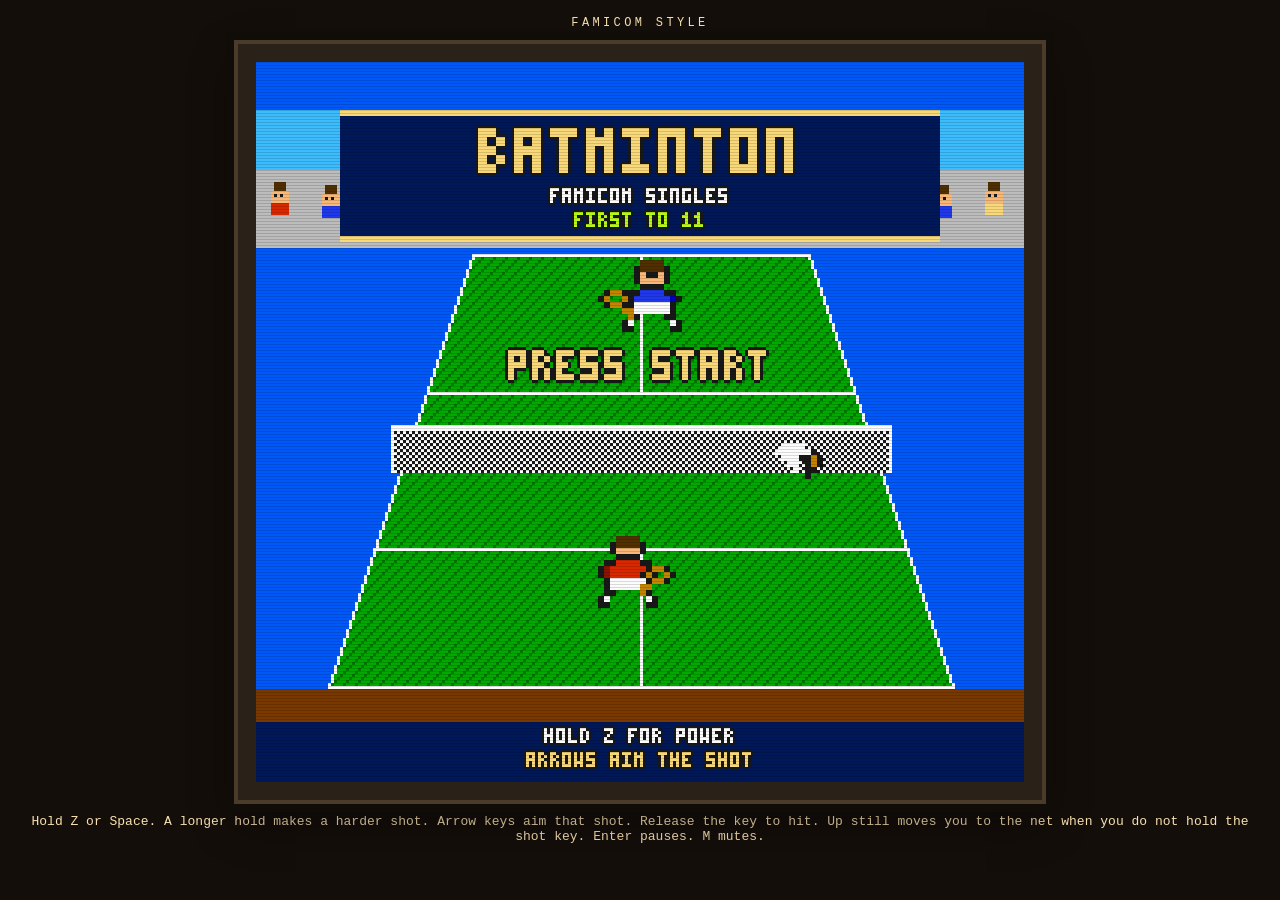
==== index.html @ 5c83d10c "Publish BATMINTON for GitHub Pages and an X player card. The page matches the Spear host pattern. Ho" ====
<!DOCTYPE html>
<html lang="en">
<head>
  <meta charset="utf-8">
  <meta name="viewport" content="width=device-width, initial-scale=1">
  <title>BATMINTON</title>
  <!--
    Hosted at https://xyzzyapps.github.io/batminton/
    X reads these tags and, on desktop, loads the page in the timeline as a Player Card.
    The domain must pass the X Player Card validator before the inline player appears.
    Do not add X-Frame-Options or a CSP frame-ancestors rule that blocks x.com.
  -->
  <meta name="twitter:card" content="player" />
  <meta name="twitter:title" content="BATMINTON" />
  <meta name="twitter:description" content="A Famicom badminton match. You versus the computer. First to 11 points." />
  <meta name="twitter:image" content="https://xyzzyapps.github.io/batminton/preview.png" />
  <meta name="twitter:image:alt" content="A Famicom badminton court. The near player stands at the bottom. The computer stands at the top." />
  <meta name="twitter:player" content="https://xyzzyapps.github.io/batminton/" />
  <meta name="twitter:player:width" content="480" />
  <meta name="twitter:player:height" content="450" />
  <meta property="og:title" content="BATMINTON" />
  <meta property="og:description" content="A Famicom badminton match. You versus the computer. First to 11 points." />
  <meta property="og:image" content="https://xyzzyapps.github.io/batminton/preview.png" />
  <meta property="og:image:width" content="1200" />
  <meta property="og:image:height" content="628" />
  <meta property="og:type" content="website" />
  <link rel="stylesheet" href="styles.css">
  <script>
    if (window.top !== window.self) document.documentElement.classList.add('embed');
  </script>
</head>
<body>
  <main>
    <p class="mark">FAMICOM STYLE</p>
    <div id="crt">
      <canvas id="game" width="256" height="240"></canvas>
      <div class="scan"></div>
    </div>
    <p class="help">Hold Z or Space. A longer hold makes a harder shot. Arrow keys aim that shot. Release the key to hit. Up still moves you to the net when you do not hold the shot key. Enter pauses. M mutes.</p>
    <div id="pad">
      <button type="button" data-code="ArrowLeft" aria-label="Move left">LEFT</button>
      <button type="button" data-code="ArrowUp" aria-label="Move toward the net">UP</button>
      <button type="button" data-code="ArrowDown" aria-label="Move back">DOWN</button>
      <button type="button" data-code="ArrowRight" aria-label="Move right">RIGHT</button>
      <button type="button" data-code="KeyZ" aria-label="Hold to charge the shot. Release to hit.">SWING</button>
    </div>
  </main>
  <script>
    function blitFrame(bytes, w, h, ox, oy) {
      const canvas = document.getElementById('game');
      const ctx = canvas.getContext('2d', { alpha: false });
      ctx.imageSmoothingEnabled = false;
      ctx.fillStyle = '#001858';
      ctx.fillRect(0, 0, canvas.width, canvas.height);
      const src = bytes instanceof Uint8ClampedArray ? bytes : new Uint8ClampedArray(bytes);
      ctx.putImageData(new ImageData(src, w, h), ox, oy);
    }
  </script>
  <script src="main.dart.js"></script>
</body>
</html>
---- styles.css ----
html, body {
  margin: 0;
  min-height: 100%;
  background: #140e0a;
  color: #f8e0b0;
  font-family: "Courier New", Courier, monospace;
}

body {
  display: flex;
  align-items: center;
  justify-content: center;
}

main {
  display: flex;
  flex-direction: column;
  align-items: center;
  gap: 10px;
  padding: 16px;
}

.mark {
  margin: 0;
  letter-spacing: 0.28em;
  font-size: 12px;
}

#crt {
  position: relative;
  padding: 18px;
  background: #2a2118;
  border: 4px solid #4a3b2a;
  box-shadow: 0 0 0 8px #100c08, 0 18px 40px rgba(0, 0, 0, 0.45);
}

canvas {
  display: block;
  width: min(768px, calc(100vw - 72px));
  height: auto;
  aspect-ratio: 256 / 240;
  background: #001858;
  image-rendering: pixelated;
  image-rendering: crisp-edges;
}

.scan {
  position: absolute;
  left: 18px;
  right: 18px;
  top: 18px;
  bottom: 18px;
  pointer-events: none;
  background: repeating-linear-gradient(
    to bottom,
    rgba(0, 0, 0, 0.14) 0 1px,
    rgba(0, 0, 0, 0) 1px 3px
  );
}

.help {
  margin: 0;
  font-size: 13px;
  text-align: center;
}

#pad {
  display: none;
  flex-wrap: wrap;
  justify-content: center;
  gap: 8px;
}

#pad button {
  min-width: 72px;
  min-height: 48px;
  border: 3px solid #f8d878;
  background: #001858;
  color: #fcfcfc;
  font-family: inherit;
  font-weight: 700;
  letter-spacing: 0.04em;
}

@media (pointer: coarse), (max-width: 800px) {
  #pad {
    display: flex;
  }
}

html.embed,
html.embed body {
  height: 100%;
  background: #000;
}

html.embed main {
  width: 100%;
  height: 100%;
  padding: 0;
  gap: 0;
}

html.embed .mark,
html.embed .help,
html.embed #pad,
html.embed .scan {
  display: none;
}

html.embed #crt {
  width: 100%;
  height: 100%;
  padding: 0;
  border: 0;
  box-shadow: none;
  background: #000;
}

html.embed canvas {
  width: 100%;
  height: 100%;
  aspect-ratio: auto;
}
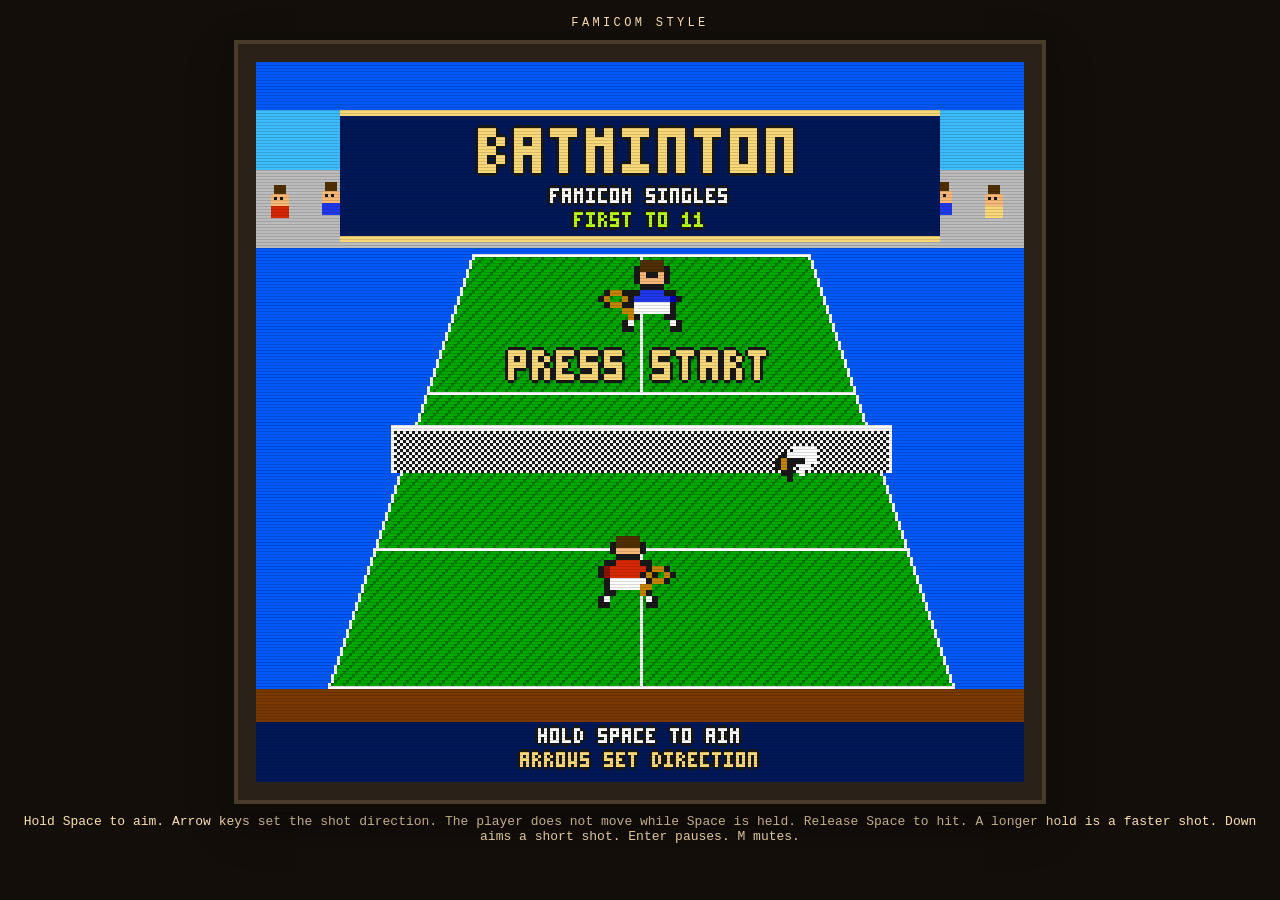
==== commit 36c38d7e: "Send normal shots into the far court and keep the player still while aiming. Space is the only shot " ====
--- a/index.html
+++ b/index.html
@@ -36,13 +36,13 @@
       <canvas id="game" width="256" height="240"></canvas>
       <div class="scan"></div>
     </div>
-    <p class="help">Hold Z or Space. A longer hold makes a harder shot. Arrow keys aim that shot. Release the key to hit. Up still moves you to the net when you do not hold the shot key. Enter pauses. M mutes.</p>
+    <p class="help">Hold Space to aim. Arrow keys set the shot direction. The player does not move while Space is held. Release Space to hit. A longer hold is a faster shot. Down aims a short shot. Enter pauses. M mutes.</p>
     <div id="pad">
       <button type="button" data-code="ArrowLeft" aria-label="Move left">LEFT</button>
       <button type="button" data-code="ArrowUp" aria-label="Move toward the net">UP</button>
       <button type="button" data-code="ArrowDown" aria-label="Move back">DOWN</button>
       <button type="button" data-code="ArrowRight" aria-label="Move right">RIGHT</button>
-      <button type="button" data-code="KeyZ" aria-label="Hold to charge the shot. Release to hit.">SWING</button>
+      <button type="button" data-code="Space" aria-label="Hold to charge the shot. Release to hit.">SWING</button>
     </div>
   </main>
   <script>
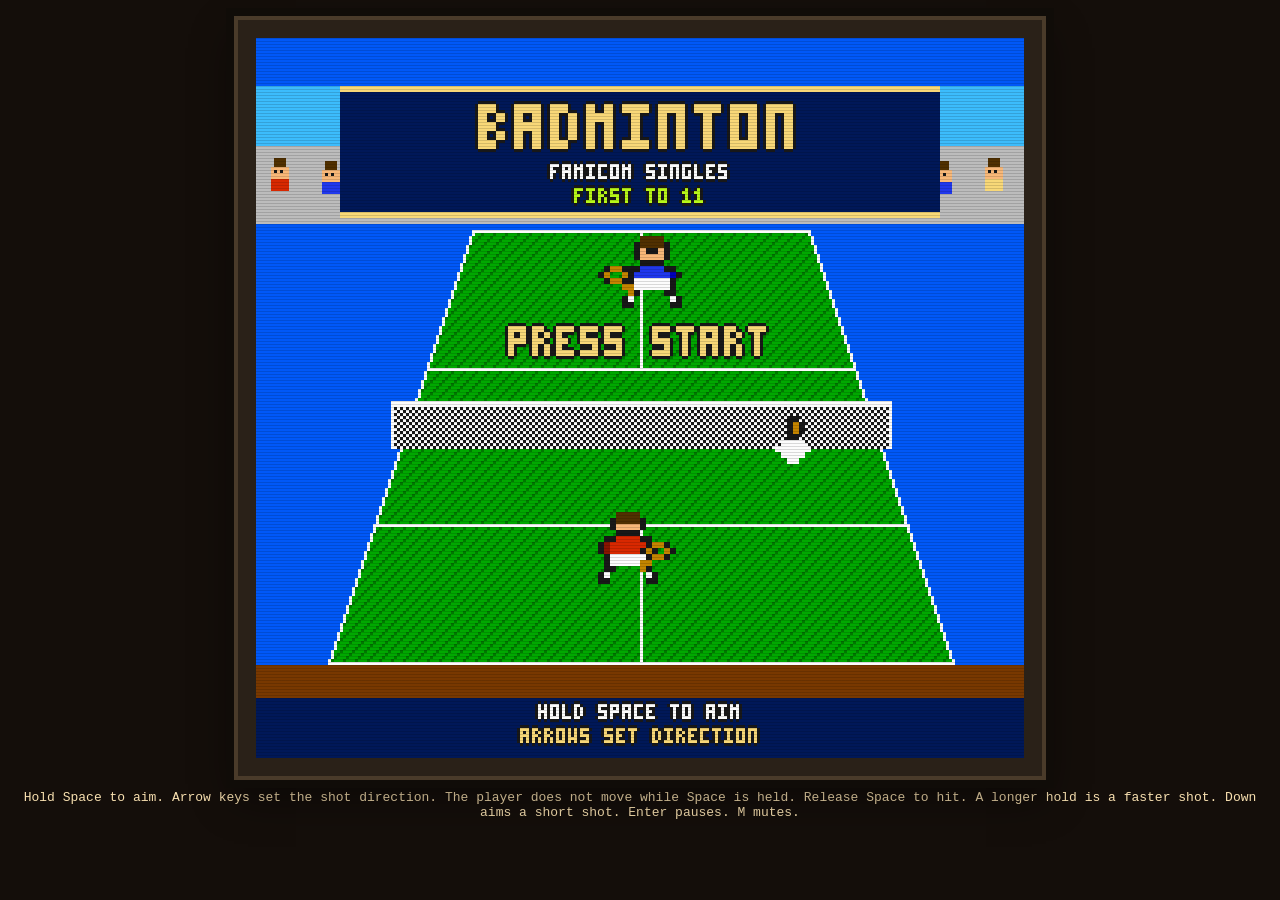
==== commit 08bf7a57: "Rename the title to BADMINTON and remove the FAMICOM STYLE label." ====
--- a/index.html
+++ b/index.html
@@ -3,7 +3,7 @@
 <head>
   <meta charset="utf-8">
   <meta name="viewport" content="width=device-width, initial-scale=1">
-  <title>BATMINTON</title>
+  <title>BADMINTON</title>
   <!--
     Hosted at https://xyzzyapps.github.io/batminton/
     X reads these tags and, on desktop, loads the page in the timeline as a Player Card.
@@ -11,14 +11,14 @@
     Do not add X-Frame-Options or a CSP frame-ancestors rule that blocks x.com.
   -->
   <meta name="twitter:card" content="player" />
-  <meta name="twitter:title" content="BATMINTON" />
+  <meta name="twitter:title" content="BADMINTON" />
   <meta name="twitter:description" content="A Famicom badminton match. You versus the computer. First to 11 points." />
   <meta name="twitter:image" content="https://xyzzyapps.github.io/batminton/preview.png" />
   <meta name="twitter:image:alt" content="A Famicom badminton court. The near player stands at the bottom. The computer stands at the top." />
   <meta name="twitter:player" content="https://xyzzyapps.github.io/batminton/" />
   <meta name="twitter:player:width" content="480" />
   <meta name="twitter:player:height" content="450" />
-  <meta property="og:title" content="BATMINTON" />
+  <meta property="og:title" content="BADMINTON" />
   <meta property="og:description" content="A Famicom badminton match. You versus the computer. First to 11 points." />
   <meta property="og:image" content="https://xyzzyapps.github.io/batminton/preview.png" />
   <meta property="og:image:width" content="1200" />
@@ -31,7 +31,6 @@
 </head>
 <body>
   <main>
-    <p class="mark">FAMICOM STYLE</p>
     <div id="crt">
       <canvas id="game" width="256" height="240"></canvas>
       <div class="scan"></div>
--- a/styles.css
+++ b/styles.css
@@ -18,12 +18,6 @@
   align-items: center;
   gap: 10px;
   padding: 16px;
-}
-
-.mark {
-  margin: 0;
-  letter-spacing: 0.28em;
-  font-size: 12px;
 }
 
 #crt {
@@ -101,7 +95,6 @@
   gap: 0;
 }
 
-html.embed .mark,
 html.embed .help,
 html.embed #pad,
 html.embed .scan {
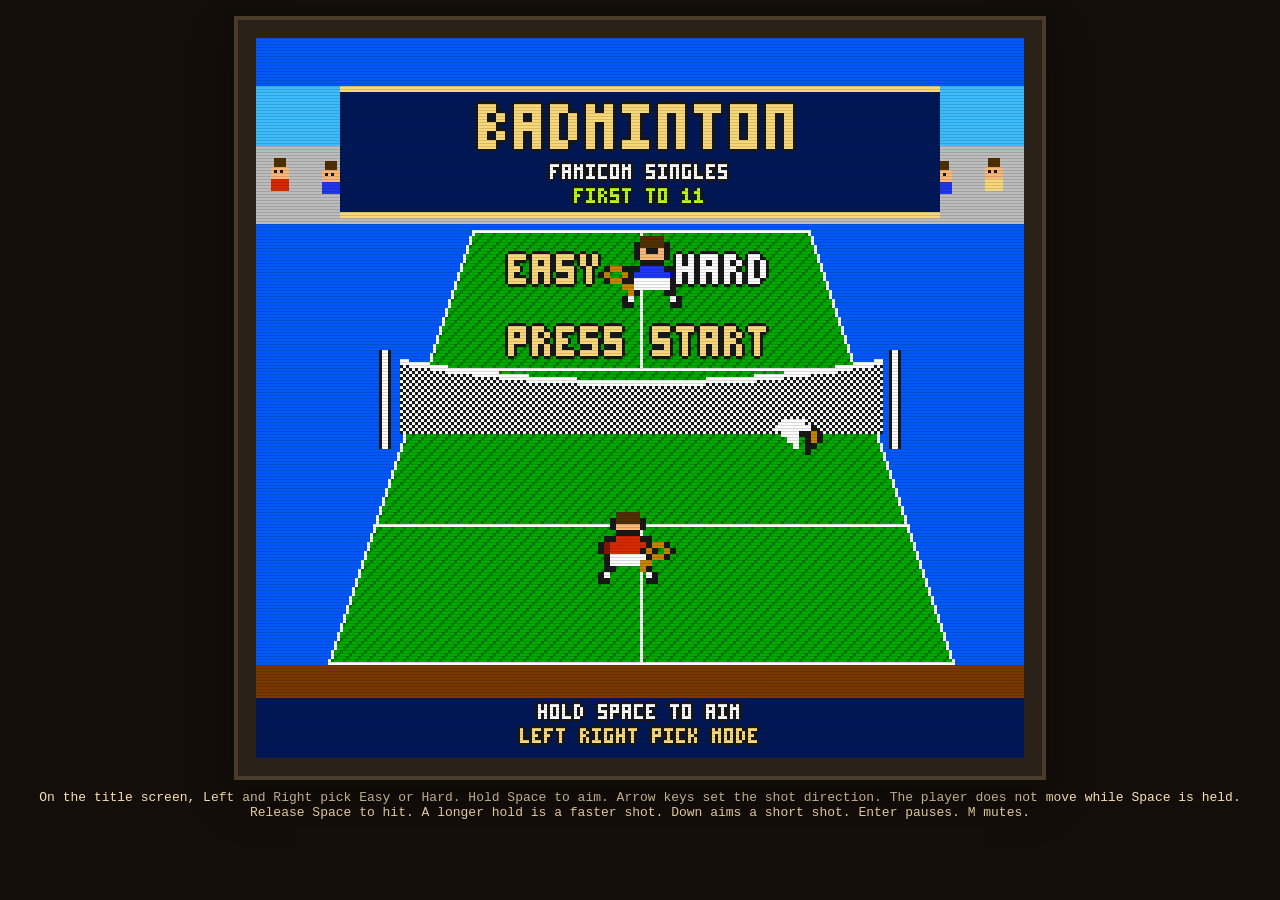
==== commit 08be7758: "Add an Easy mode and a Hard mode for the computer. Left and Right pick the mode on the title screen." ====
--- a/index.html
+++ b/index.html
@@ -35,7 +35,7 @@
       <canvas id="game" width="256" height="240"></canvas>
       <div class="scan"></div>
     </div>
-    <p class="help">Hold Space to aim. Arrow keys set the shot direction. The player does not move while Space is held. Release Space to hit. A longer hold is a faster shot. Down aims a short shot. Enter pauses. M mutes.</p>
+    <p class="help">On the title screen, Left and Right pick Easy or Hard. Hold Space to aim. Arrow keys set the shot direction. The player does not move while Space is held. Release Space to hit. A longer hold is a faster shot. Down aims a short shot. Enter pauses. M mutes.</p>
     <div id="pad">
       <button type="button" data-code="ArrowLeft" aria-label="Move left">LEFT</button>
       <button type="button" data-code="ArrowUp" aria-label="Move toward the net">UP</button>
